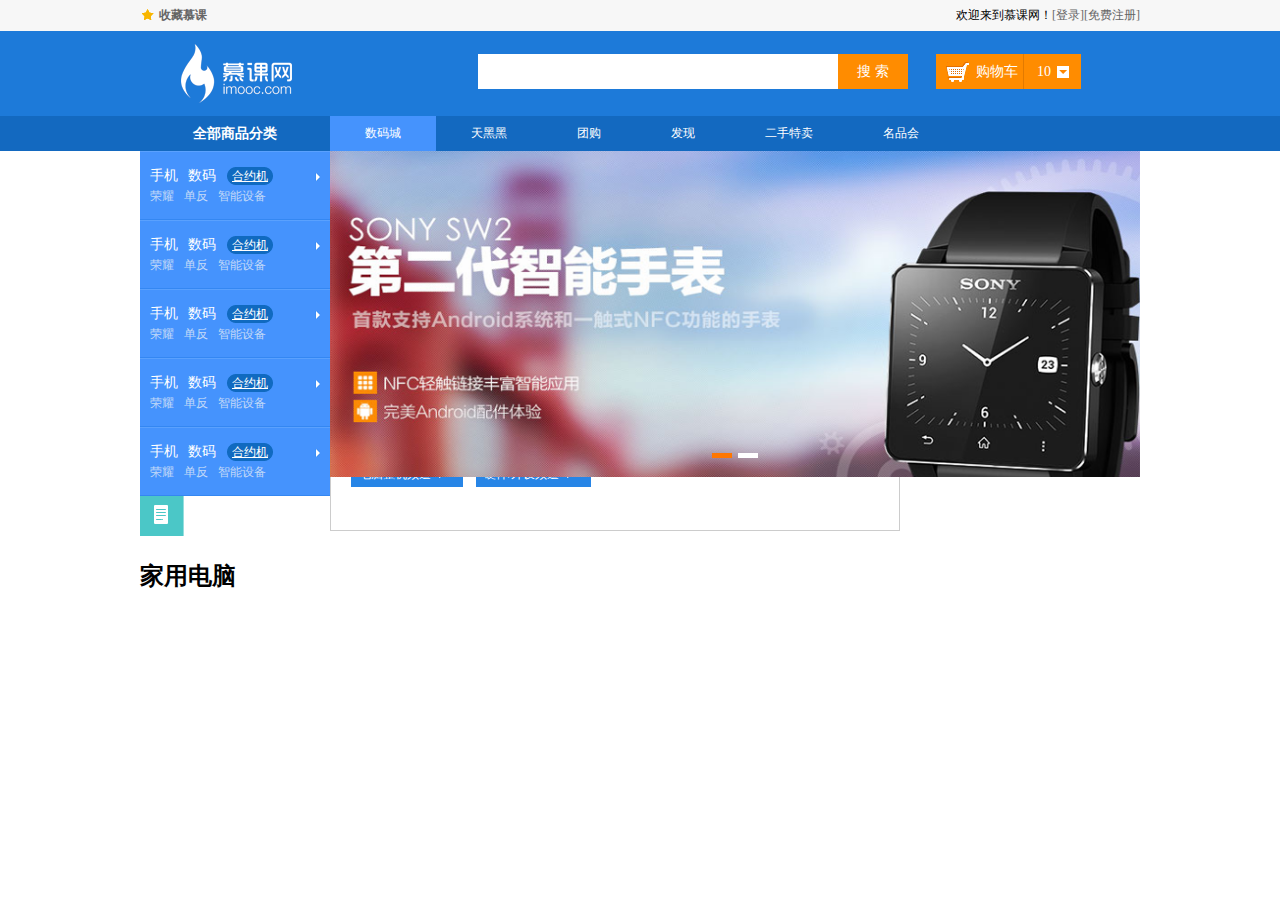
==== ds/index.html @ bbd49529 "add home" ====
<!doctype html>
<html lang="en">
<head>
	<meta charset="UTF-8">
	<title>电商网站</title>
	<link rel="stylesheet" type="text/css" href="style/reset.css">
	<link rel="stylesheet" type="text/css" href="style/main.css">
</head>
<body>
<div class="headerBar">
	<div class="topBar">
		<div class="comWidth">
			<div class="leftArea">
			<a href="#" class="collection">收藏慕课</a>
			</div> <!-- leftArea结束 -->
			<div class="rightArea">
				欢迎来到慕课网！<a href="">[登录]</a><a href="">[免费注册]</a>
			</div> <!-- rightArea结束 -->
		</div> <!-- comWidth结束 -->
	</div> <!-- topbar结束 -->
	<div class="logoBar">
		<div class="comWidth">
			<div class="logo"> <!--为什么要用链接，这里可以尝试用背景图片-->
			<a href="#"><img src="images/4.png" alt="慕课网"></a>
			</div> <!-- logo结束 -->
			<div class="search_box">
				<input type="text" class="search_text">
				<input type="button" class="search_btn" value="搜 索">
			</div> <!-- search_Box结束 -->
			<div class="shopCar">
				<span class="shopText">购物车</span>
				<span class="shopNum">10</span>
			</div> <!-- shopCar结束 -->
		</div> <!-- comWidth结束 -->
	</div> <!--  logoBar结束 -->
	<div class="navBox">
		<div class="comWidth">
           <div class="shopClass">
			<h3>全部商品分类</h3>
				<div class="shopClass_show">
					<dl class="shopClass_item">
						<dt>
							<a href="" class="b">手机</a><a href="" class="b">数码</a><a href="" class="aLink">合约机</a>
						</dt>
					    <dd><a href="">荣耀</a><a href="">单反</a><a
					    >智能设备</a></dd>
					</dl>
					<dl class="shopClass_item">
						<dt>
							<a href="" class="b">手机</a><a href="" class="b">数码</a><a href="" class="aLink">合约机</a>
						</dt>
					    <dd><a href="">荣耀</a><a href="">单反</a><a
					    >智能设备</a></dd>
					</dl>
					<dl class="shopClass_item">
						<dt>
							<a href="" class="b">手机</a><a href="" class="b">数码</a><a href="" class="aLink">合约机</a>
						</dt>
					    <dd><a href="">荣耀</a><a href="">单反</a><a
					    >智能设备</a></dd>
					</dl>
					<dl class="shopClass_item">
						<dt>
							<a href="" class="b">手机</a><a href="" class="b">数码</a><a href="" class="aLink">合约机</a>
						</dt>
					    <dd><a href="">荣耀</a><a href="">单反</a><a
					    >智能设备</a></dd>
					</dl>
					<dl class="shopClass_item">
						<dt>
							<a href="" class="b">手机</a><a href="" class="b">数码</a><a href="" class="aLink">合约机</a>
						</dt>
					    <dd><a href="">荣耀</a><a href="">单反</a><a
					    >智能设备</a></dd>
					</dl>
				</div> <!-- shopClass_show结束 -->
				<div class="shopClass_list">
				    <div class="shopClass_cont">
						<dl class="shopList_item">
							<dt>电脑装机</dt>
							<dd><a href="">笔记本</a><a href="">超级本</a><a href="">上网本</a><a href="">平板电脑</a><a href="">台式机</a></dd>
						</dl>
						<dl class="shopList_item">
							<dt>装机配件</dt>
							<dd><a href="">笔记本</a><a href="">超级本</a><a href="">上网本</a><a href="">平板电脑</a><a href="">台式机</a><a href="">笔记本</a><a href="">台式机</a><a href="">台式机</a><a href="">台式机</a><a href="">台式机</a><a href="">台式机</a></dd>
						</dl>
						<dl class="shopList_item">
							<dt>整机附件</dt>
							<dd><a href="">笔记本</a><a href="">超级本</a><a href="">上网本</a><a href="">平板电脑</a><a href="">台式机</a></dd>
						</dl>
						<dl class="shopList_item">
							<dt>电脑外设</dt>
							<dd><a href="">笔记本</a><a href="">超级本</a><a href="">上网本</a><a href="">平板电脑</a><a href="">台式机</a></dd>
						</dl>
						<dl class="shopList_item">
							<dt>网络设备</dt>
							<dd><a href="">笔记本</a><a href="">超级本</a><a href="">上网本</a><a href="">平板电脑</a><a href="">台式机</a></dd>
						</dl>
						<dl class="shopList_item">
							<dt>音频设备</dt>
							<dd><a href="">笔记本</a><a href="">超级本</a><a href="">上网本</a><a href="">平板电脑</a><a href="">台式机</a></dd>
						</dl>
						<div class="shopLinks">
							<a href="">电脑整机频道<span></span></a>
							<a href="">硬件/外设频道<span></span></a>
						</div>  <!-- shopLinks结束 -->
					</div> <!-- shopClass_cont结束 -->
				</div> <!-- shopClass_list结束 -->
			</div> <!-- shopClass结束 -->
			<ul class="nav">
				<li><a href="#" class="active">数码城</a></li>
				<li><a href="#">天黑黑</a></li>
				<li><a href="#">团购</a></li>
				<li><a href="#">发现</a></li>
				<li><a href="#">二手特卖</a></li>
				<li><a href="#">名品会</a></li>
			</ul>
	</div> <!-- navBox结束 -->
</div> <!-- headerBar结束 -->
<div class="banner comWidth clearfix">
	<div class="banner_bar">
		<ul class="imgBox">
			<li><a href="#"><img src="images/8.png"></a></li>
			<li><a href="#"><img src="images/9.png"></a></li>
		</ul>
		<div class="imgNum">
			<a href="" class="active"></a><a href=""></a>
		</div> <!-- imgNum结束 -->
	</div><!-- banner_bar结束 -->
</div><!-- banner结束 -->
<div class="shopTit comWidth">
	<span class="icon"></span><h3>家用电脑</h3>
</div>
<!-- <div class="footBar">
  <div class="comWidth">
  	 <div class="f-box">
  	 	<ul class="f-nav">
  	 		<li>慕课简介<span>|</span></li>
  	 		<li>慕课公告<span>|</span></li>
  	 		<li>招纳贤士<span>|</span></li>
  	 		<li>客服热线:400-675-1234</li>
  	 	</ul>
  	 	<div>Copyright <span>..</span>2006 - 2014 慕课版权所有</div>
  	 	<div class="f-pic">
  	 	  <ul class="pic">
  	 	  	<li><img src="images/7.png"></li>
  	 	  	<li><img src="images/7.png"></li>
  	 	  	<li><img src="images/7.png"></li>
  	 	  	<li><img src="images/7.png"></li>
  	 	  </ul>
  	 	</div> -->
  	<!--  </div> f-box结束
  </div> comWidth结束
</div> footBar结束 -->
</body>
</html>
---- ds/style/main.css ----
/*公用*/
.comWidth{width: 1000px;margin: 0 auto}
.leftArea{float: left;}
.rightArea{float: right;}
/*topBar*/
.topBar{background: #F7F7F7;height: 31px;line-height: 31px}
.collection{padding-left:19px;font-weight: bold;background: url(../images/1.png) left center no-repeat ;}
.topBar a:hover{color: red;}
/*logo*/
.logoBar{height: 85px;background-color: #1D7AD9;}
.logo{float: left;padding-left:41px;padding-top: 13px;}
.search_box{width: 430px;float:left;padding-top: 23px;padding-left: 185px;}
.search_text{width: 350px;height:35px;line-height:35px;float: left;
	padding: 0 5px;background-color: #FFF;}
.search_btn{width: 70px;height: 35px;float: right;font-size: 14px;font-family: "Microsoft YaHei","微软雅黑";background: #FF8C00;color: #FFF}
/*购物车*/
.shopCar{margin-right:59px;float:right;width: 145px;height: 35px;margin-top: 23px;background-color: #FF8C00;font:14px/35px "Microsoft YaHei","微软雅黑";color: #FFF;}
.shopText{float:left;width: 87px;height: 35px;border-right:#E27A00 solid 1px;background: url(../images/2.png) 10px center no-repeat;text-indent:40px;}
.shopNum{float:left;width:27px;height:35px;text-align:right;padding-right:29px;background:url(../images/3.png) 33px center no-repeat;}
/*导航*/
.navBox{background: #1369C0;height: 35px;}
.shopClass{width: 190px;float: left;position: relative;}
.shopClass h3{text-align: center;line-height: 35px;color: #FFF;}
.nav{float: left;line-height: 35px;}
.nav,.shopClass h3{font-family:"Microsoft YaHei","微软雅黑";}
.nav li{float:left;}
.nav a{display:inline-block;padding:0 35px;color: #FFF;}
.nav .active{background-color:#4593FD;}
/*商品弹出列表*/
.shopClass_show{background-color:#4593FD;position: absolute;left: 0;top:35px;width: 100%}
.shopClass_item{padding:14px 10px;border-bottom: 1px solid #3487F2;
	border-top: 1px solid #5AA1FE;}
.shopClass_item dt{height: 22px;background: url(../images/6.png) right no-repeat;}

.shopClass_item .b{font:14px/1 "Microsoft YaHei","微软雅黑";}
.shopClass_item a{display:inline-block;margin-right:10px;color: #FFF}
.shopClass_item .aLink{line-height:20px;width:48px;height:20px;text-decoration: underline;background:url(../images/5.png)left center no-repeat;display: inline-block;text-align: center;}
.shopClass_item dd a{font:12px;color: #C2D9F8;}
/*弹出清单*/
.shopClass_list{width: 568px;height: 378px;position: absolute;left: 190px;top: 35px;border:1px solid #ccc;}
.shopClass_cont{padding:0 20px;}
.shopList_item{padding:10px 0;border-bottom: #ccc 1px solid;}
.shopList_item dt{color: #4b87d9;height: 24px;line-height: 24px;font-weight: bold;}
.shopList_item dd{padding-left: 68px;line-height: 24px;margin-top: -24px;}
.shopList_item a{margin-right: 12px;}
.shopLinks{padding:15px 0;}
.shopLinks a{color: #FFF;background-color: #2785e6;display:inline-block;height: 26px;line-height: 26px;padding:0 14px 0 8px;
 margin-right: 10px;}
.shopLinks span{width: 11px;height: 7px;display: inline-block;background:url(../images/6.png)left center no-repeat;
margin-left: 7px;}

/*底部*/
/*.footBar{height: 224px;margin-top: 500px;background: #d4d4d4;color: black; }
.f-box{width:715px;margin-left: 167px;background: red;padding:56px 0 50px 0;text-align: center;}
.f-box li{display: inline-block;}
.f-nav{margin-bottom: 10px;}
.f-pic{width:586px;background: blue;}
*/
/*banner部分*/
.banner{margin-bottom: 15px;}
.banner_bar{width: 810px;height: 326px;float: right;overflow:hidden;position: relative;}
.imgBox{width: 1620px;height: 326px;position: absolute;left: 0;top: 0;}
.imgBox li{float: left;}
.imgBox img{width: 810px;height: 326px;display: block;}
.imgNum{position: absolute;left: 0;bottom: 15px;width: 100%;text-align: center;}
.imgNum a{display: inline-block;width: 20px;height: 5px;background: #FFF;margin:0 3px;}
.imgNum .active{background: #FF7700;}

/*商品标题*/
.shopTit{height: 44px;font-family:;line-height: 44px;}
.shopTit h3{font-size: 24px;}
.shopTit .icon{width: 44px;height: 44px;display: inline-block;background: url(../images/10.png) left top no-repeat;}
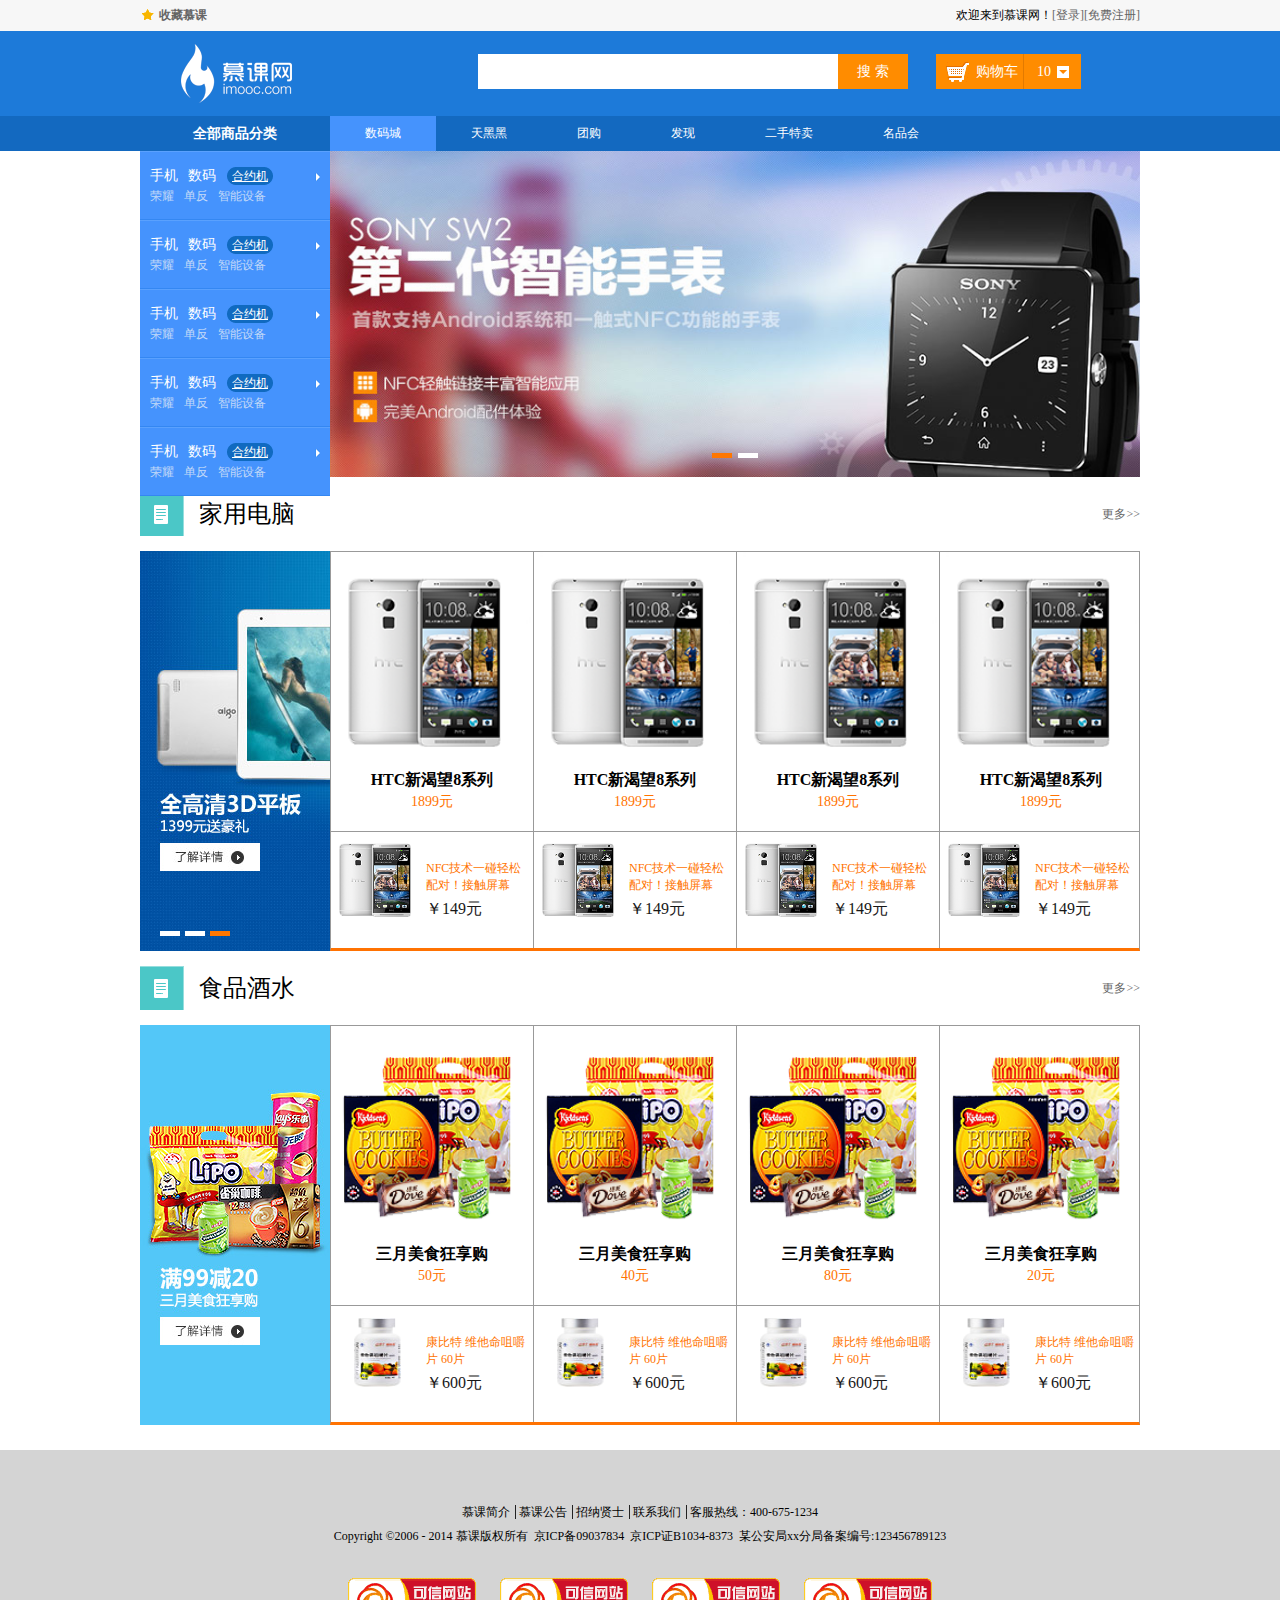
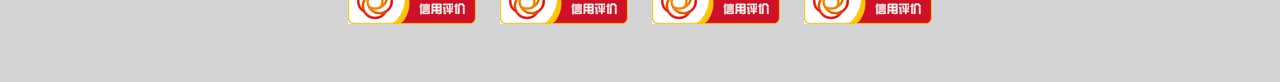
==== commit 79534140: "add test" ====
--- a/ds/index.html
+++ b/ds/index.html
@@ -118,7 +118,7 @@
 	</div> <!-- navBox结束 -->
 </div> <!-- headerBar结束 -->
 <div class="banner comWidth clearfix">
-	<div class="banner_bar">
+	<div class="banner_bar banner_big">
 		<ul class="imgBox">
 			<li><a href="#"><img src="images/8.png"></a></li>
 			<li><a href="#"><img src="images/9.png"></a></li>
@@ -130,27 +130,180 @@
 </div><!-- banner结束 -->
 <div class="shopTit comWidth">
 	<span class="icon"></span><h3>家用电脑</h3>
+	<a href="" class="more">更多&gt;&gt;</a>
+</div><!-- shopTit结束 -->
+<div class="shopList comWidth clearfix">
+	<div class="leftArea">
+		<div class="banner_bar banner_sm">
+		<ul class="imgBox">
+			<li><a href="#"><img src="images/11.png"></a></li>
+		</ul>
+	</div><!-- banner_bar结束 -->
+	</div>
+	<div class="rightArea">
+		<div class="shopList_top clearfix">
+			<div class="shop_item">
+				<div class="shop_img">
+					<a href="#"><img src="images/13.png" alt="pic"></a>
+				</div>
+				<h3>HTC新渴望8系列</h3>
+				<p>1899元</p>
+			</div>
+			<div class="shop_item">
+				<div class="shop_img">
+					<a href="#"><img src="images/13.png" alt="pic"></a>
+				</div>
+				<h3>HTC新渴望8系列</h3>
+				<p>1899元</p>
+			</div>
+			<div class="shop_item">
+				<div class="shop_img">
+					<a href="#"><img src="images/13.png" alt="pic"></a>
+				</div>
+				<h3>HTC新渴望8系列</h3>
+				<p>1899元</p>
+			</div>
+			<div class="shop_item">
+				<div class="shop_img">
+					<a href="#"><img src="images/13.png" alt="pic"></a>
+				</div>
+				<h3>HTC新渴望8系列</h3>
+				<p>1899元</p>
+			</div>
+		</div>
+		<div class="shopList_sm clearfix">
+			<div class="shopItem_sm">
+				<div class="shopItem_smImg">
+					<a href="#"><img src="images/13.png" alt="pic"></a>
+				</div>
+				<div class="shopItem_text">
+					<p>NFC技术一碰轻松配对！接触屏幕</p>
+					<h3>￥149元</h3>
+				</div>
+			</div>
+				<div class="shopItem_sm">
+				<div class="shopItem_smImg">
+					<a href="#"><img src="images/13.png" alt="pic"></a>
+				</div>
+				<div class="shopItem_text">
+					<p>NFC技术一碰轻松配对！接触屏幕</p>
+					<h3>￥149元</h3>
+				</div>
+			</div>
+				<div class="shopItem_sm">
+				<div class="shopItem_smImg">
+					<a href="#"><img src="images/13.png" alt="pic"></a>
+				</div>
+				<div class="shopItem_text">
+					<p>NFC技术一碰轻松配对！接触屏幕</p>
+					<h3>￥149元</h3>
+				</div>
+			</div>
+				<div class="shopItem_sm">
+				<div class="shopItem_smImg">
+					<a href="#"><img src="images/13.png" alt="pic"></a>
+				</div>
+				<div class="shopItem_text">
+					<p>NFC技术一碰轻松配对！接触屏幕</p>
+					<h3>￥149元</h3>
+				</div>
+			</div>
+		</div>
+	</div>
+</div><!-- shopLit结束 -->
+<div class="shopTit comWidth">
+	<span class="icon"></span><h3>食品酒水</h3>
+	<a href="" class="more">更多&gt;&gt;</a>
+</div><!-- shopTit结束 -->
+<div class="shopList comWidth clearfix">
+	<div class="leftArea">
+		<div class="banner_bar banner_sm">
+		<ul class="imgBox">
+			<li><a href="#"><img src="images/12.png"></a></li>
+		</ul>
+	</div><!-- banner_bar结束 -->
+	</div>
+	<div class="rightArea">
+		<div class="shopList_top clearfix">
+			<div class="shop_item">
+				<div class="shop_img">
+					<a href="#"><img src="images/14.png" alt="pic"></a>
+				</div>
+				<h3>三月美食狂享购</h3>
+				<p>50元</p>
+			</div>
+			<div class="shop_item">
+				<div class="shop_img">
+					<a href="#"><img src="images/14.png" alt="pic"></a>
+				</div>
+				<h3>三月美食狂享购</h3>
+				<p>40元</p>
+			</div>
+			<div class="shop_item">
+				<div class="shop_img">
+					<a href="#"><img src="images/14.png" alt="pic"></a>
+				</div>
+				<h3>三月美食狂享购</h3>
+				<p>80元</p>
+			</div>
+			<div class="shop_item">
+				<div class="shop_img">
+					<a href="#"><img src="images/14.png" alt="pic"></a>
+				</div>
+				<h3>三月美食狂享购</h3>
+				<p>20元</p>
+			</div>
+		</div>
+		<div class="shopList_sm clearfix">
+			<div class="shopItem_sm">
+				<div class="shopItem_smImg">
+					<a href="#"><img src="images/15.png" alt="pic"></a>
+				</div>
+				<div class="shopItem_text">
+					<p>康比特 维他命咀嚼片 60片</p>
+					<h3>￥600元</h3>
+				</div>
+			</div>
+				<div class="shopItem_sm">
+				<div class="shopItem_smImg">
+					<a href="#"><img src="images/15.png" alt="pic"></a>
+				</div>
+				<div class="shopItem_text">
+					<p>康比特 维他命咀嚼片 60片</p>
+					<h3>￥600元</h3>
+				</div>
+			</div>
+				<div class="shopItem_sm">
+				<div class="shopItem_smImg">
+					<a href="#"><img src="images/15.png" alt="pic"></a>
+				</div>
+				<div class="shopItem_text">
+					<p>康比特 维他命咀嚼片 60片</p>
+					<h3>￥600元</h3>
+				</div>
+			</div>
+				<div class="shopItem_sm">
+				<div class="shopItem_smImg">
+					<a href="#"><img src="images/15.png" alt="pic"></a>
+				</div>
+				<div class="shopItem_text">
+					<p>康比特 维他命咀嚼片 60片</p>
+					<h3>￥600元</h3>
+				</div>
+			</div>
+		</div>
+	</div>
+</div><!-- shopLit结束 -->
+<div class="footer">
+	<ul class="foot">
+		<li><a href="">慕课简介</a></li>
+		<li><a href="">慕课公告</a></li>
+		<li><a href="">招纳贤士</a></li>
+		<li><a href="">联系我们</a></li>
+		<li>客服热线：400-675-1234</li>
+	</ul>
+	<p>Copyright &copy;2006 - 2014 慕课版权所有&nbsp;&nbsp;京ICP备09037834&nbsp;&nbsp;京ICP证B1034-8373&nbsp;&nbsp;某公安局xx分局备案编号:123456789123</p>
+	<p class="web"><a href=""><img src="images/7.png"></a><a href=""><img src="images/7.png"></a><a href=""><img src="images/7.png"></a><a href=""><img src="images/7.png"></a></p>
 </div>
-<!-- <div class="footBar">
-  <div class="comWidth">
-  	 <div class="f-box">
-  	 	<ul class="f-nav">
-  	 		<li>慕课简介<span>|</span></li>
-  	 		<li>慕课公告<span>|</span></li>
-  	 		<li>招纳贤士<span>|</span></li>
-  	 		<li>客服热线:400-675-1234</li>
-  	 	</ul>
-  	 	<div>Copyright <span>..</span>2006 - 2014 慕课版权所有</div>
-  	 	<div class="f-pic">
-  	 	  <ul class="pic">
-  	 	  	<li><img src="images/7.png"></li>
-  	 	  	<li><img src="images/7.png"></li>
-  	 	  	<li><img src="images/7.png"></li>
-  	 	  	<li><img src="images/7.png"></li>
-  	 	  </ul>
-  	 	</div> -->
-  	<!--  </div> f-box结束
-  </div> comWidth结束
-</div> footBar结束 -->
 </body>
 </html>--- a/ds/style/main.css
+++ b/ds/style/main.css
@@ -37,7 +37,7 @@
 .shopClass_item .aLink{line-height:20px;width:48px;height:20px;text-decoration: underline;background:url(../images/5.png)left center no-repeat;display: inline-block;text-align: center;}
 .shopClass_item dd a{font:12px;color: #C2D9F8;}
 /*弹出清单*/
-.shopClass_list{width: 568px;height: 378px;position: absolute;left: 190px;top: 35px;border:1px solid #ccc;}
+.shopClass_list{width: 568px;height: 378px;position: absolute;left: 190px;top: 35px;border:1px solid #ccc;display: none;}
 .shopClass_cont{padding:0 20px;}
 .shopList_item{padding:10px 0;border-bottom: #ccc 1px solid;}
 .shopList_item dt{color: #4b87d9;height: 24px;line-height: 24px;font-weight: bold;}
@@ -48,25 +48,48 @@
  margin-right: 10px;}
 .shopLinks span{width: 11px;height: 7px;display: inline-block;background:url(../images/6.png)left center no-repeat;
 margin-left: 7px;}
-
-/*底部*/
-/*.footBar{height: 224px;margin-top: 500px;background: #d4d4d4;color: black; }
-.f-box{width:715px;margin-left: 167px;background: red;padding:56px 0 50px 0;text-align: center;}
-.f-box li{display: inline-block;}
-.f-nav{margin-bottom: 10px;}
-.f-pic{width:586px;background: blue;}
-*/
 /*banner部分*/
 .banner{margin-bottom: 15px;}
-.banner_bar{width: 810px;height: 326px;float: right;overflow:hidden;position: relative;}
-.imgBox{width: 1620px;height: 326px;position: absolute;left: 0;top: 0;}
+.banner_bar{float: right;overflow:hidden;position: relative;}
+.imgBox{position: absolute;left: 0;top: 0;}
 .imgBox li{float: left;}
-.imgBox img{width: 810px;height: 326px;display: block;}
+.imgBox img{display: block;}
 .imgNum{position: absolute;left: 0;bottom: 15px;width: 100%;text-align: center;}
 .imgNum a{display: inline-block;width: 20px;height: 5px;background: #FFF;margin:0 3px;}
 .imgNum .active{background: #FF7700;}
-
+.banner_big,.banner_big img{width: 810px;height: 326px;}
+.banner_big .imgBox{width: 1620px;height: 326px}
+.banner_sm, .banner_sm img{width: 190px;height: 400px;}
+.banner_sm .imgBox{width: 380px;height: 400px;}
 /*商品标题*/
-.shopTit{height: 44px;font-family:;line-height: 44px;}
-.shopTit h3{font-size: 24px;}
-.shopTit .icon{width: 44px;height: 44px;display: inline-block;background: url(../images/10.png) left top no-repeat;}+.shopTit{height: 44px;font-family:;line-height: 44px;margin-bottom: 15px;}
+.shopTit h3{font-size: 24px;float: left;font-weight: normal;padding-left: 15px;}
+.shopTit .icon{width: 44px;height: 44px;background: url(../images/10.png) left top no-repeat;float: left;}
+.more{float: right;font-family: "宋体"}
+.more:hover{text-decoration: underline;}
+/*商品列表*/
+.shopList{margin-bottom:15px;}
+.shopList .leftArea{width: 190px}
+.shopList .rightArea{width: 808px;border: #999 solid 1px;border-bottom: #ff7201 solid 3px;height: 396px;overflow: hidden;}
+/*商品列表-右侧*/
+.shopList_top,.shopList_sm{margin-right: -4px;}
+.shop_item{width: 202px;border-right:#999 solid 1px;border-bottom: #999 solid 1px;height: 279px;text-align: center;font-family: "Microsoft-YaHei","微软雅黑" ;float: left;}
+.shop_img{height: 218px;}
+.shop_img img{width: 100%;height: 218px;display: block;}
+.shop_item h3{font-size: 16px}
+.shop_item p{font-size: 14px;color: #ff7300;line-height: 21px;}
+/*右侧底部*/
+.shopItem_sm{width: 202px;border-right:#999 solid 1px;height: 116px;float: left;}
+.shopItem_smImg{width: 95px;height: 95px;text-align: center;float: left;}
+.shopItem_smImg img{width: 95px;height: 95px}
+.shopItem_text{padding-top: 28px;width: 100px;float:left;}
+.shopItem_text p{color: #ff7300}
+.shopItem_text h3{font-family:"Microsoft-YaHei","微软雅黑";font-size: 16px;font-weight: normal;color: #181818;line-height: 30px;}
+/*底部*/
+.footer{text-align: center;background: #d4d4d4;line-height: 24px;padding:50px 0;margin-top: 25px;}
+.foot{list-style-type: none;}
+.foot li {display: inline-block;}
+.foot a{border-right: 1px #222 solid;color:#000;padding-right: 5px;}
+.foot a:hover{color:#F60;}
+.web{padding-top: 30px;}
+.web img {margin:0 12px;}
